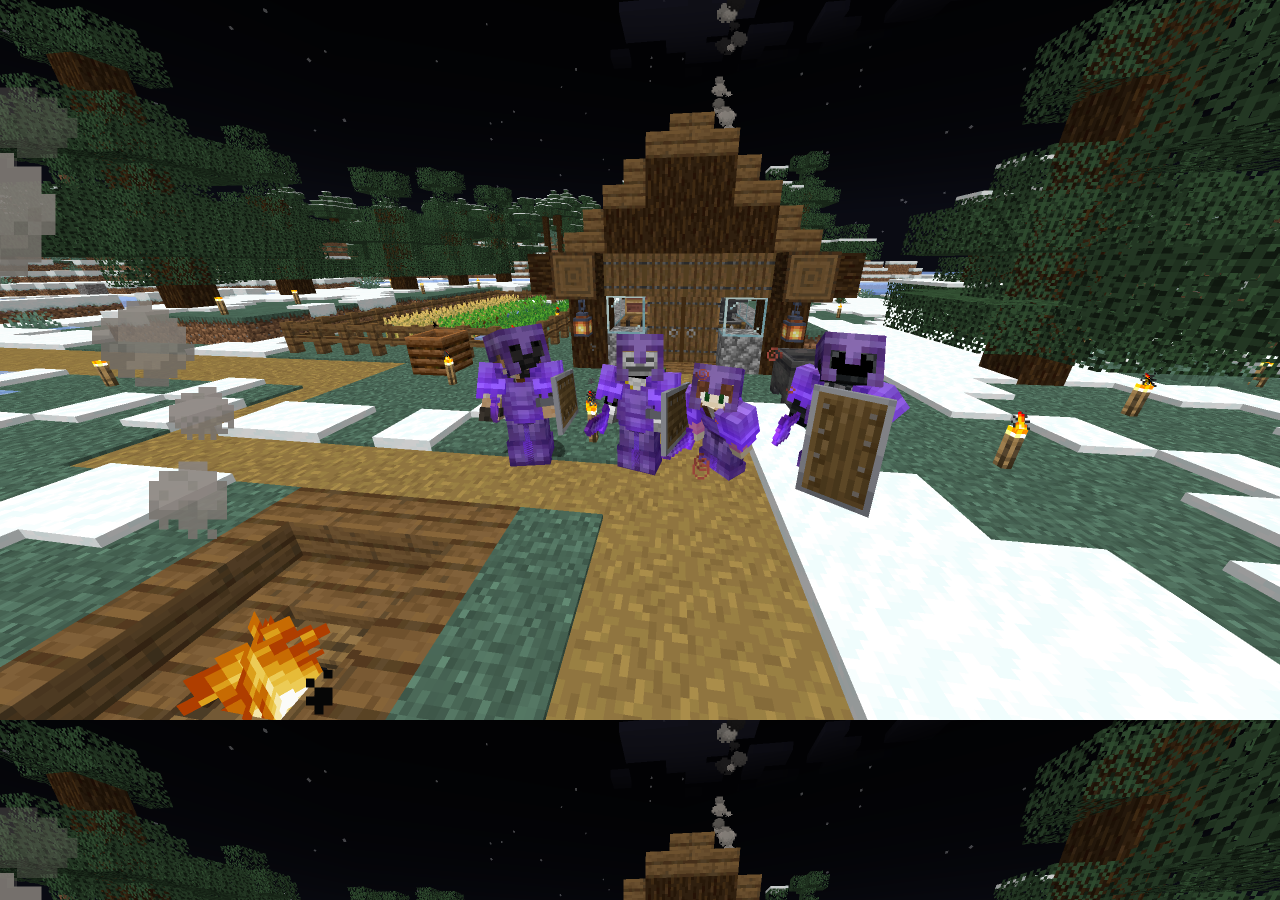
==== Test functions/index.html @ 8bf3cf1d "Add files via upload" ====
<!DOCTYPE html>
<html>
<head>
	<title>My Website</title>
	<style>
		body {
			background-image: url('Speed[SMP].png');
			background-size: cover;
		}
	</style>
</head>
<body>
	<!-- Your content goes here -->
</body>
</html>
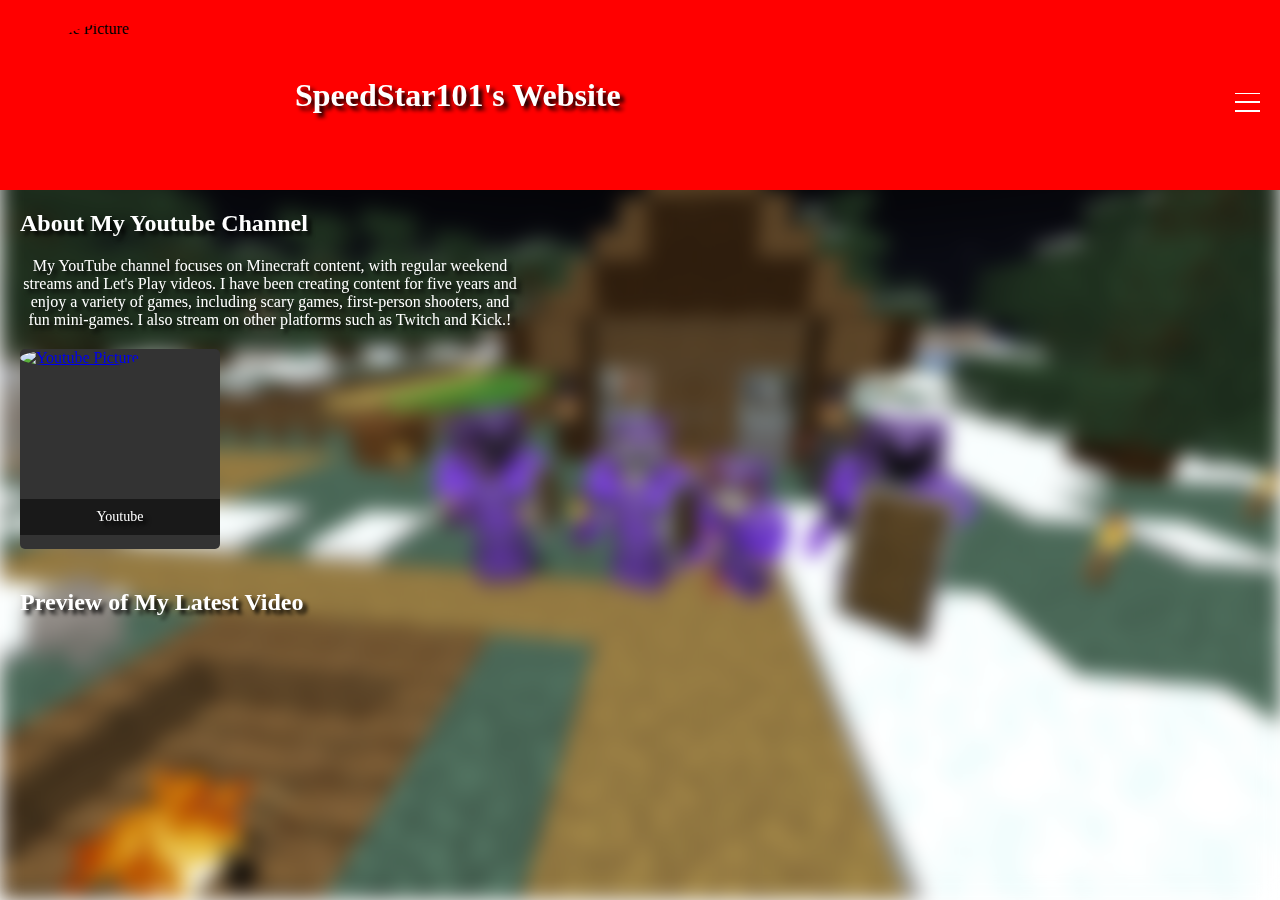
==== commit 566a5e98: "Add files via upload" ====
--- a/Test functions/index.html
+++ b/Test functions/index.html
@@ -1,16 +1,91 @@
+<!-- index.html -->
+
+<!-- Website Intro -->
 <!DOCTYPE html>
 <html>
 <head>
-	<title>My Website</title>
-	<style>
-		body {
-			background-image: url('Speed[SMP].png');
-			background-size: cover;
-		}
-	</style>
+	<title>My YouTube Profile</title>
+	<link rel="stylesheet" type="text/css" href="style.css">
 </head>
 <body>
-	<!-- Your content goes here -->
+    <header>
+        <img src="C:\Users\speed\Desktop\Test Website\Pics\Speedstar101.png" alt="Profile Picture">
+        <h1>SpeedStar101's Website</h1>
+        
+        <div class="blurred-background"></div>
+        <!-- hamburger-icon -->
+        <div class="hamburger-icon">
+          <span></span>
+          <span></span>
+          <span></span>
+        </div>
+        <nav class="menu">
+          <ul>
+            <li><a href="https://www.instagram.com/_speedstar101_/">Instagram</a></li>
+            <li><a href="https://www.twitch.tv/speedstar101_">Twitch</a></li>
+            <li><a href="https://kick.com/speedstar101">Kick</a></li>
+          </ul>
+        </nav>
+    </header>
+    <script src="menu.js"></script>
+
+    <!-- Youtube Panel -->
+    <section>
+        <h2>About My Youtube Channel</h2>
+        <p>
+          My YouTube channel focuses on Minecraft content, with regular weekend streams and Let's Play videos. I have been creating content for five years and enjoy a variety of games, including scary games, first-person shooters, and fun mini-games. I also stream on other platforms such as Twitch and Kick.!
+        </p>
+        <div class="youtube-panel">
+          <!--<iframe width="560" height="315" src="https://www.youtube.com/watch?v=JMXAkZXvNyU" frameborder="0" allow="autoplay; encrypted-media" allowfullscreen></iframe>-->
+          <a href="https://www.youtube.com/@SpeedStar101">
+          <img src="C:\Users\speed\Desktop\Test Website\Pics\Youtibe logo neon.jpg" alt="Youtube Picture">
+          </a>
+          <p>Youtube</p>
+        </div>
+    </section>
+    <section>
+      <h2>Preview of My Latest Video</h2>
+      <div id="video-preview"></div>
+    </section>
+    
+    <script src="https://www.youtube.com/iframe_api"></script>
+    <script>
+      // Load the YouTube Player API
+      var tag = document.createElement('script');
+      tag.src = 'https://www.youtube.com/iframe_api';
+      var firstScriptTag = document.getElementsByTagName('script')[0];
+      firstScriptTag.parentNode.insertBefore(tag, firstScriptTag);
+    
+      // Create the YouTube player
+      var player;
+      function onYouTubeIframeAPIReady() {
+        player = new YT.Player('video-preview', {
+          height: '315',
+          width: '560',
+          videoId: 'JMXAkZXvNyU',
+          playerVars: {
+            'autoplay': 1,
+            'loop': 1,
+            'mute': 1,
+            'controls': 0,
+            'showinfo': 0,
+            'rel': 0,
+            'iv_load_policy': 3,
+            'modestbranding': 1
+          },
+          events: {
+            'onReady': onPlayerReady
+          }
+        });
+      }
+    
+      // Set the player to start playing when it's ready
+      function onPlayerReady(event) {
+        event.target.playVideo();
+      }
+    </script>
+    
+    
+
 </body>
 </html>
-
--- a/Test functions/style.css
+++ b/Test functions/style.css
@@ -0,0 +1,333 @@
+/* style.css */
+
+
+/*
+body {
+  background-image: url('Speed[SMP].png');
+  background-size: cover;
+  filter: blur(5px);
+  top: 0;
+  left: 0;
+  bottom: 0;
+  right: 0;
+  z-index: -1;
+}
+*/
+
+/*Header*/ 
+body {
+    margin: 0;
+    padding: 0;
+    z-index: 1;
+  }
+  
+  
+  h1, p {
+      color: #fff;
+      text-align: center;
+      max-width: 500px;
+    text-shadow: 4px 4px 4px #000000;
+    font-family: Cambria, Cochin, Georgia, Times, 'Times New Roman', serif;
+  }
+  
+  /* Header */
+  header {
+      display: flex;
+      align-items: center;
+      padding: 20px;
+      background-color: #ff0000;
+    z-index: 1;
+  }
+  
+  img {
+      width: 225px;
+      height: 150px;
+      border-radius: 100%;
+      margin-right: 50px;
+  }
+  
+  h1 {
+      font-size: 32px;
+      margin: 0;
+    color: #fff;
+    text-shadow: 4px 4px 4px #000000;
+    font-family: Cambria, Cochin, Georgia, Times, 'Times New Roman', serif;
+  }
+  
+  nav {
+      margin-left: auto;
+  }
+  
+  nav ul {
+      list-style: none;
+      display: flex;
+  }
+  
+  nav li {
+      margin-left: 10px;
+  }
+  
+  nav li a {
+      text-decoration: none;
+      color: #ffffff;
+  }
+  
+  section {
+      padding: 20px;
+  }
+  
+  h2 {
+      font-size: 24px;
+      margin-top: 0;
+    color: #fff;
+    text-shadow: 4px 4px 4px #000000;
+    font-family: Cambria, Cochin, Georgia, Times, 'Times New Roman', serif;
+  }
+  
+  div {
+      display: flex;
+  }
+  
+  a {
+      margin-right: 10px;
+  }
+  
+  /* YouTube Pannels */
+  .youtube-panel {
+      position: relative;
+      width: 200px;
+      height: 200px;
+      background-color: #f1f1f1;
+      border-radius: 5px;
+      overflow: hidden;
+      transition: all 0.3s ease-in-out;
+      margin-top: 20px;
+      
+    }
+    
+    .youtube-panel:hover {
+      box-shadow: 0 0 20px rgb(255, 0, 0);
+      transform: scale(1.2);
+    }
+    
+    .youtube-panel img {
+      width: 105%;
+      height: auto;
+    }
+    
+    .youtube-panel p {
+      position: absolute;
+      bottom: 0;
+      left: 0;
+      right: 0;
+      padding: 10px;
+      background-color: rgba(0, 0, 0, 0.5);
+      color: #fff;
+      font-size: 14px;
+      text-align: center;
+    }
+  
+    .youtube-panel {
+      background-color: #333;
+        color: #fff;
+  
+    }
+  
+    
+    /* Twitch Pannels 
+  .twitch-panel {
+      position: relative;
+      width: 200px;
+      height: 200px;
+      background-color: #f1f1f1;
+      border-radius: 5px;
+      overflow: hidden;
+      transition: all 0.3s ease-in-out;
+      margin-top: 20px;
+    }
+    
+    .twitch-panel:hover {
+      box-shadow: 0 0 20px rgb(115, 0, 255);
+      transform: scale(1.2);
+    }
+    
+    .twitch-panel img {
+      width: 105%;
+      height: auto;
+    }
+    
+    .twitch-panel p {
+      position: absolute;
+      bottom: 0;
+      left: 0;
+      right: 0;
+      padding: 10px;
+      background-color: rgba(0, 0, 0, 0.5);
+      color: #fff;
+      font-size: 14px;
+      text-align: center;
+    }
+  
+    .twitch-panel {
+      background-color: #333;
+        color: #fff;
+    }
+  
+  .kick-panel {
+      position: relative;
+      width: 200px;
+      height: 200px;
+      background-color: #f1f1f1;
+      border-radius: 5px;
+      overflow: hidden;
+      transition: all 0.3s ease-in-out;
+      margin-top: 20px;
+    }
+    
+    .kick-panel:hover {
+      box-shadow: 0 0 20px rgb(26, 255, 0);
+      transform: scale(1.2);
+    }
+    
+    .kick-panel img {
+      width: 105%;
+      height: 100%;
+    }
+    
+    .kick-panel p {
+      position: absolute;
+      bottom: 0;
+      left: 0;
+      right: 0;
+      padding: 10px;
+      background-color: rgba(0, 0, 0, 0.5);
+      color: #fff;
+      font-size: 14px;
+      text-align: center;
+    }
+  
+    .kick-panel {
+      background-color: #333;
+        color: #fff;
+    }
+    */
+  
+  
+  /*hamburger icon*/
+  .hamburger-icon {
+    display: flex;
+    flex-direction: column;
+    justify-content: space-between;
+    height: 5px;
+    cursor: pointer;
+    margin-left: auto;
+  }
+  
+  .hamburger-icon span {
+    display: block;
+    width: 25px;
+    height: 5px;
+    background-color: #ffffff;
+    transition: all 0.3s ease-in-out;
+  }
+  
+  .hamburger-icon span:nth-child(1) {
+    transform: translateY(0) rotate(0);
+  }
+  
+  .hamburger-icon span:nth-child(2) {
+    transform: translateY(7px) rotate(0);
+  }
+  
+  .hamburger-icon span:nth-child(3) {
+    transform: translateY(14px) rotate(0);
+  }
+  
+  .hamburger-icon.active span:nth-child(1) {
+    transform: translateY(7px) rotate(45deg);
+  }
+  
+  .hamburger-icon.active span:nth-child(2) {
+    transform: rotate(45deg);
+  }
+  
+  .hamburger-icon.active span:nth-child(3) {
+    transform: translateY(-7px) rotate(-45deg);
+  }
+  
+  .menu {
+    position: fixed;
+    top: 0;
+    left: 0;
+    bottom: 0;
+    right: 0;
+    background-color: rgba(0, 0, 0, 0.8);
+    display: flex;
+    justify-content: center;
+    align-items: center;
+    opacity: 0;
+    visibility: hidden;
+    transition: all 0.3s ease-in-out;
+    z-index: 1;
+  }
+  
+  .menu.active {
+    opacity: 1;
+    visibility: visible;
+  }
+  
+  .menu ul {
+    list-style: none;
+    padding: 0;
+    margin: 0;
+    list-style: none;
+    padding: 0;
+    margin: 0;
+    text-align: center;
+  }
+  
+  .menu li {
+    margin: 20px 0;
+    display: block;
+  }
+  
+  .menu li a {
+    color: #fff;
+    font-size: 24px;
+    text-decoration: none;
+    text-transform: uppercase;
+    transition: all 0.3s ease-in-out;
+    letter-spacing: 2px;
+    font-weight: bold;
+    display: block;
+    padding: 10px;
+  }
+  
+  .menu li a:hover {
+    color: #f1f1f1;
+    transform: scale(1.2);
+  }
+  
+  /* Background Image */
+  
+  /* blurred background */
+  
+  .blurred-background {
+    background-image: url('Speed[SMP].png');
+    background-size: cover;
+    background-position: center;
+    filter: blur(10px);
+    position: fixed;
+    top: 0;
+    left: 0;
+    bottom: 0;
+    right: 0;
+    z-index: -10;
+  }
+  
+  /*
+  header, section {
+    position: relative;
+    z-index: 1;
+  }
+  */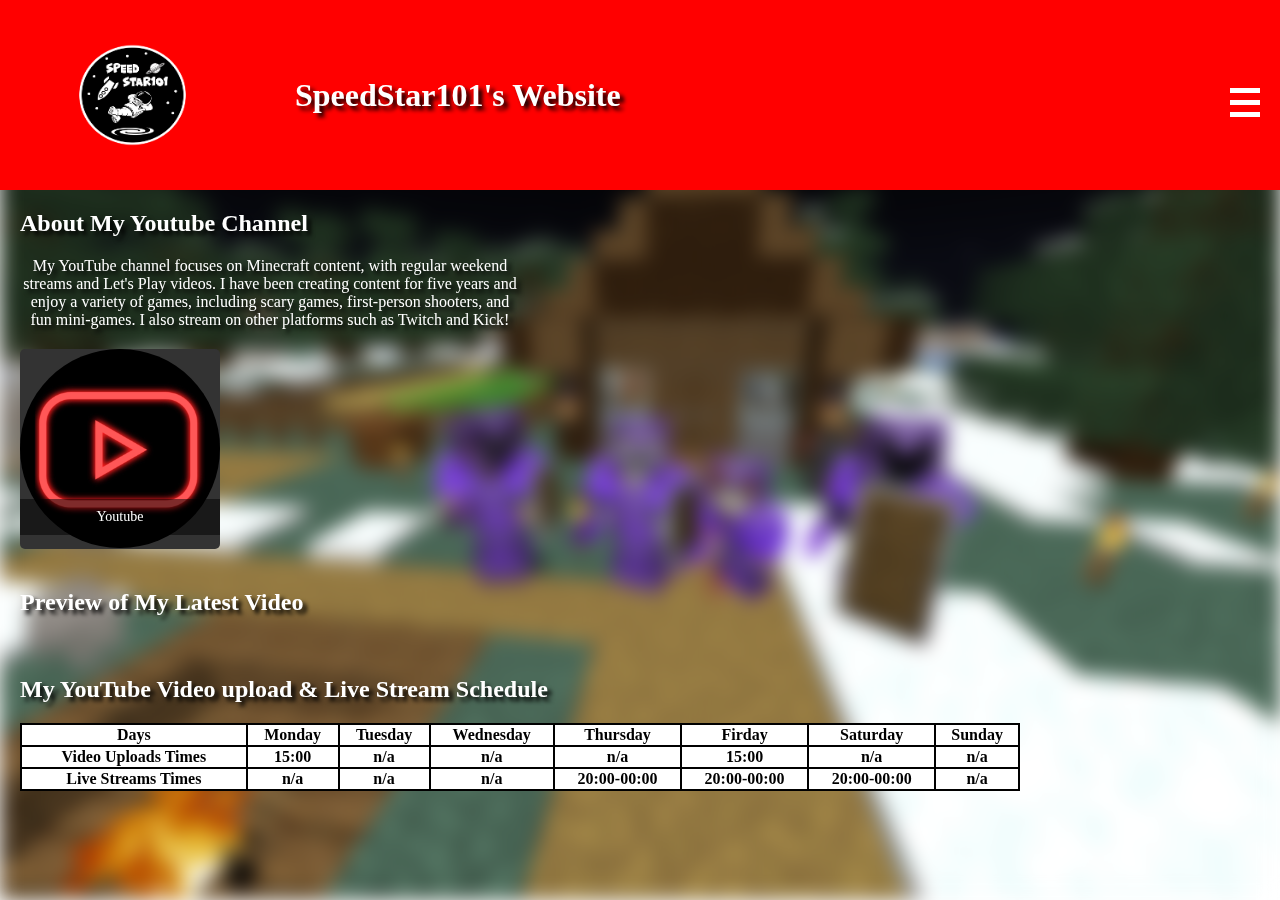
==== commit d4adc67d: "Add files via upload" ====
--- a/Test functions/index.html
+++ b/Test functions/index.html
@@ -1,18 +1,33 @@
-<!-- index.html -->
+<!-- HTML5 index.html -->
 
 <!-- Website Intro -->
 <!DOCTYPE html>
 <html>
 <head>
 	<title>My YouTube Profile</title>
+
+  <meta charset="UTF-8">
+  <meta name="desciption" content="SpeedStar101's First Website">
+  <meta name="keywords" content="SpeedStar101, YouTube, funny, fun, social media">
+  <meta name="author" content="SpeedStar101">
+  <meta name="viewport" content="width=device-width, initial-scale=1.0">
+  
+  <link rel="stylesheet" href="https://cdnjs.cloudflare.com/ajax/libs/font-awesome/5.15.3/css/all.min.css">
+  <link rel="stylesheet" href="https://cdnjs.cloudflare.com/ajax/libs/font-awesome/5.15.3/css/all.min.css" integrity="sha512-saPpMaKg0DILn+m1Jzr/fEHPH8mzxxptDEJGn0zMYpVsZI8c+UnInovc+cOGN45Jf1j+luCvNp9M5/+5/EtJ5w==" crossorigin="anonymous" referrerpolicy="no-referrer" />
+
+
 	<link rel="stylesheet" type="text/css" href="style.css">
+
 </head>
 <body>
     <header>
-        <img src="C:\Users\speed\Desktop\Test Website\Pics\Speedstar101.png" alt="Profile Picture">
+
+        <img src="Speedstar101.png" alt="Profile Picture">
         <h1>SpeedStar101's Website</h1>
-        
+
+        <!-- Blurred Backgorund (Minecraft Screenshot)-->
         <div class="blurred-background"></div>
+
         <!-- hamburger-icon -->
         <div class="hamburger-icon">
           <span></span>
@@ -21,9 +36,11 @@
         </div>
         <nav class="menu">
           <ul>
-            <li><a href="https://www.instagram.com/_speedstar101_/">Instagram</a></li>
-            <li><a href="https://www.twitch.tv/speedstar101_">Twitch</a></li>
-            <li><a href="https://kick.com/speedstar101">Kick</a></li>
+            <li><a href="index.html"><i class="fas fa-home"></i></a></li>
+            <li><a href="https://www.instagram.com/_speedstar101_/" style="color: rgb(255, 0, 247);"><i class="fab fa-instagram"></i></a></li>
+            <li><a href="https://www.twitch.tv/speedstar101_" style="color: rgb(140, 0, 255);"><i class="fab fa-twitch"></i></a></li>
+            <li><a href="https://kick.com/speedstar101" style="color: rgb(0, 255, 13);"><i class="fab fa-kickstarter"></i></a></li>
+            <li><a href="https://github.com/SpeedStar1O1" style="color: grey;"><i class="fab fa-github"></i></a></li>
           </ul>
         </nav>
     </header>
@@ -33,22 +50,27 @@
     <section>
         <h2>About My Youtube Channel</h2>
         <p>
-          My YouTube channel focuses on Minecraft content, with regular weekend streams and Let's Play videos. I have been creating content for five years and enjoy a variety of games, including scary games, first-person shooters, and fun mini-games. I also stream on other platforms such as Twitch and Kick.!
+          My YouTube channel focuses on Minecraft content, with regular weekend streams and Let's Play videos.
+          I have been creating content for five years and enjoy a variety of games, including scary games, first-person shooters, and fun mini-games. 
+          I also stream on other platforms such as Twitch and Kick!
         </p>
         <div class="youtube-panel">
           <!--<iframe width="560" height="315" src="https://www.youtube.com/watch?v=JMXAkZXvNyU" frameborder="0" allow="autoplay; encrypted-media" allowfullscreen></iframe>-->
-          <a href="https://www.youtube.com/@SpeedStar101">
-          <img src="C:\Users\speed\Desktop\Test Website\Pics\Youtibe logo neon.jpg" alt="Youtube Picture">
+          <a href="https://www.youtube.com/@SpeedStar101" title="This takes you to SpeedStar101's YouTube channel">
+          <img src="Youtibe logo neon.jpg" alt="Youtube Picture">
           </a>
           <p>Youtube</p>
         </div>
     </section>
+
+    <!-- Video Preview -->
     <section>
       <h2>Preview of My Latest Video</h2>
       <div id="video-preview"></div>
     </section>
     
     <script src="https://www.youtube.com/iframe_api"></script>
+
     <script>
       // Load the YouTube Player API
       var tag = document.createElement('script');
@@ -65,7 +87,7 @@
           videoId: 'JMXAkZXvNyU',
           playerVars: {
             'autoplay': 1,
-            'loop': 1,
+            'loop': 10,
             'mute': 1,
             'controls': 0,
             'showinfo': 0,
@@ -84,6 +106,51 @@
         event.target.playVideo();
       }
     </script>
+
+    <section>
+      <h2> My YouTube Video upload & Live Stream Schedule</h2>
+      <!-- Table Schedule -->
+      <table>
+
+        <!-- Days Of The Week -->
+        <tr>
+          <th>Days</th>
+          <th>Monday</th>
+          <th>Tuesday</th>
+          <th>Wednesday</th>
+          <th>Thursday</th>
+          <th>Firday</th>
+          <th>Saturday</th>
+          <th>Sunday</th>
+        </tr>
+
+        <!-- Video Upload Times -->
+        <tr>
+          <th>Video Uploads Times</th>
+          <th>15:00</th>
+          <th>n/a</th>
+          <th>n/a</th>
+          <th>n/a</th>
+          <th>15:00</th>
+          <th>n/a</th>
+          <th>n/a</th>
+        </tr2>
+
+        <!-- Live Stream Times -->
+        <tr>
+          <th>Live Streams Times</th>
+          <th>n/a</th>
+          <th>n/a</th>
+          <th>n/a</th>
+          <th>20:00-00:00</th>
+          <th>20:00-00:00</th>
+          <th>20:00-00:00</th>
+          <th>n/a</th>
+        </tr>
+
+      </table>
+
+    </section>
     
     
 
--- a/Test functions/style.css
+++ b/Test functions/style.css
@@ -1,5 +1,4 @@
-/* style.css */
-
+/* CSS style.css */
 
 /*
 body {
@@ -23,69 +22,64 @@
   
   
   h1, p {
-      color: #fff;
-      text-align: center;
-      max-width: 500px;
+    color: #fff;
+    text-align: center;
+    max-width: 500px;
     text-shadow: 4px 4px 4px #000000;
     font-family: Cambria, Cochin, Georgia, Times, 'Times New Roman', serif;
   }
   
   /* Header */
   header {
-      display: flex;
-      align-items: center;
-      padding: 20px;
-      background-color: #ff0000;
+    display: flex;
+    align-items: center;
+    padding: 20px;
+    background-color: #ff0000;
     z-index: 1;
   }
   
   img {
-      width: 225px;
-      height: 150px;
-      border-radius: 100%;
-      margin-right: 50px;
+    width: 225px;
+    height: 150px;
+    border-radius: 100%;
+    margin-right: 50px;
   }
   
   h1 {
-      font-size: 32px;
-      margin: 0;
+    font-size: 32px;
+    margin: 0;
     color: #fff;
     text-shadow: 4px 4px 4px #000000;
     font-family: Cambria, Cochin, Georgia, Times, 'Times New Roman', serif;
   }
-  
+
   nav {
-      margin-left: auto;
+    margin-left: auto;
   }
   
   nav ul {
-      list-style: none;
-      display: flex;
+    list-style: none;
+    display: flex;
   }
   
   nav li {
-      margin-left: 10px;
-  }
-  
-  nav li a {
-      text-decoration: none;
-      color: #ffffff;
-  }
-  
+    margin-left: 10px;
+  }
+
   section {
-      padding: 20px;
+    padding: 20px;
   }
   
   h2 {
-      font-size: 24px;
-      margin-top: 0;
+    font-size: 24px;
+    margin-top: 0;
     color: #fff;
     text-shadow: 4px 4px 4px #000000;
     font-family: Cambria, Cochin, Georgia, Times, 'Times New Roman', serif;
   }
   
   div {
-      display: flex;
+    display: flex;
   }
   
   a {
@@ -93,22 +87,22 @@
   }
   
   /* YouTube Pannels */
-  .youtube-panel {
-      position: relative;
-      width: 200px;
-      height: 200px;
-      background-color: #f1f1f1;
-      border-radius: 5px;
-      overflow: hidden;
-      transition: all 0.3s ease-in-out;
-      margin-top: 20px;
+.youtube-panel {
+  position: relative;
+  width: 200px;
+  height: 200px;
+  background-color: #333;
+  border-radius: 5px;
+  overflow: hidden;
+  transition: all 0.3s ease-in-out;
+  margin-top: 20px;
       
-    }
-    
-    .youtube-panel:hover {
-      box-shadow: 0 0 20px rgb(255, 0, 0);
-      transform: scale(1.2);
-    }
+}
+    
+.youtube-panel:hover {
+  box-shadow: 0 0 20px rgb(255, 0, 0);
+  transform: scale(1.2);
+}
     
     .youtube-panel img {
       width: 105%;
@@ -124,14 +118,12 @@
       background-color: rgba(0, 0, 0, 0.5);
       color: #fff;
       font-size: 14px;
-      text-align: center;
-    }
-  
-    .youtube-panel {
-      background-color: #333;
-        color: #fff;
-  
-    }
+    }
+
+.video-preview:hover{
+  box-shadow: #333;
+  transform: scale(0.5);
+}
   
     
     /* Twitch Pannels 
@@ -218,15 +210,15 @@
     display: flex;
     flex-direction: column;
     justify-content: space-between;
-    height: 5px;
+    height: 15px;
     cursor: pointer;
     margin-left: auto;
   }
   
   .hamburger-icon span {
     display: block;
-    width: 25px;
-    height: 5px;
+    width: 30px;
+    height: 10px;
     background-color: #ffffff;
     transition: all 0.3s ease-in-out;
   }
@@ -254,6 +246,9 @@
   .hamburger-icon.active span:nth-child(3) {
     transform: translateY(-7px) rotate(-45deg);
   }
+  
+
+  /* while hamburger menu active */
   
   .menu {
     position: fixed;
@@ -302,18 +297,23 @@
     display: block;
     padding: 10px;
   }
-  
-  .menu li a:hover {
-    color: #f1f1f1;
+
+  .menu ul li a i {
+    font-size: 50px;
+    transition: all 0.2s ease-in-out;
+  }
+  
+  .menu ul li a:hover i {
     transform: scale(1.2);
   }
   
-  /* Background Image */
+  
+  
   
   /* blurred background */
   
   .blurred-background {
-    background-image: url('Speed[SMP].png');
+    background-image: url("Speed[SMP].png");
     background-size: cover;
     background-position: center;
     filter: blur(10px);
@@ -324,6 +324,19 @@
     right: 0;
     z-index: -10;
   }
+
+  /* Table Schedule */
+
+  table {
+    background-color: #000000;
+    width: 1000px;
+  }
+
+  tr{
+    background-color: #ffffff;
+    align-items: center;
+  }
+
   
   /*
   header, section {
